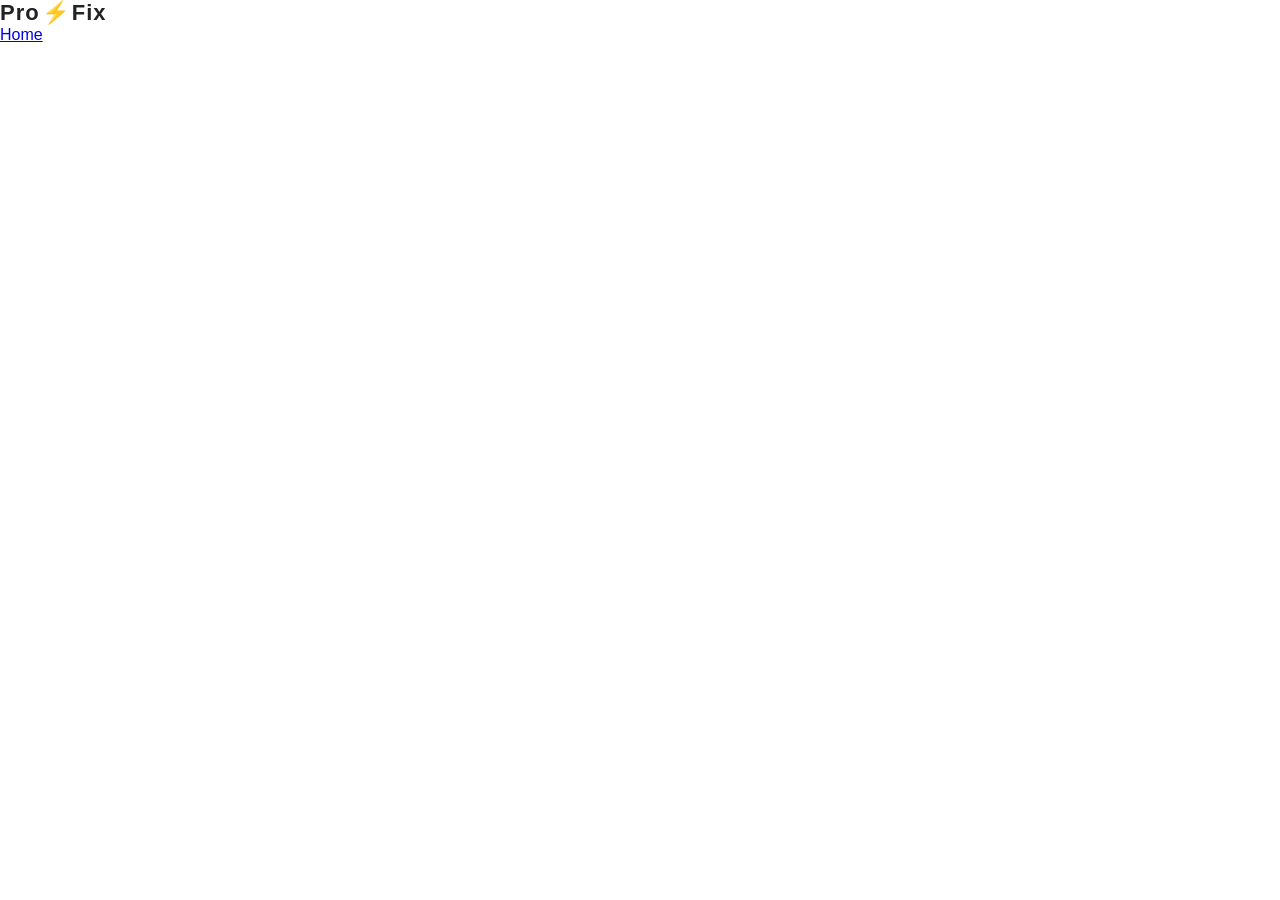
==== about.html @ e6b6a7c2 "Create about.html - about me seperate page" ====
<!DOCTYPE html>
<html lang="en">
<head>
  <meta charset="UTF-8">
  <title>About - ProFix</title>
  <link rel="stylesheet" href="styles.css">
</head>

<body>

<div class="nav">
  <div class="brand">Pro<span class="brand-bolt">⚡</span>Fix</div>

  <div class="nav-links">
    <a href="index.html">Home</a>
  </div>
</div>

<section class="about">
  <div class="about-content">

    <div>
      <h2>About ProFix</h2>

      <p>
        ProFix Handy Services was built around one simple idea: homeowners deserve reliable work,
        clear communication, and upfront expectations.
      </p>

      <p>
        With 15+ years of hands-on electrical and technical experience,
        I bring both field knowledge and a detail-focused mindset to every job.
      </p>

      <p>
        Over the years, I’ve corrected a lot of poor workmanship —
        and that’s exactly why I take a different approach:
        do the work right, explain what was done, and leave it solid.
      </p>

      <p>
        This website was designed to give customers clarity upfront.
        For common jobs, you can get a starting estimate instantly.
        If something is more complex, I’ll review it and follow up clearly.
      </p>

    </div>

    <img src="images/about-me.jpg" alt="ProFix Owner">

  </div>
</section>

</body>
</html>
---- styles.css ----
* {
  box-sizing: border-box;
}

html {
  scroll-behavior: smooth;
}

body {
  margin: 0;
  font-family: Arial, Helvetica, sans-serif;
  color: #222;
  background: #fff;
}

/* TOP NAV */
.top-nav {
  position: fixed;
  top: 0;
  width: 100%;
  height: 56px;
  background: rgba(255,255,255,0.92);
  backdrop-filter: blur(10px);
  display: flex;
  align-items: center;
  justify-content: space-between;
  padding: 0 28px;
  z-index: 1000;
  box-shadow: 0 1px 8px rgba(0,0,0,0.08);
}

.brand {
  font-size: 22px;
  font-weight: 800;
  letter-spacing: 1px;
}

.top-nav nav {
  display: flex;
  gap: 24px;
}

.top-nav a {
  text-decoration: none;
  color: #222;
  font-weight: 700;
  font-size: 14px;
}

.nav-actions {
  display: flex;
  align-items: center;
  gap: 12px;
}

/* Lightning Strike */
.brand-bolt {
  color: #ff6a00;
  margin: 0 2px;
}

/* DARK BUTTON */
#darkToggle {
  background: white;
  color: #222;
  border: none;
  font-size: 18px;
  cursor: pointer;
  padding: 7px 10px;
  border-radius: 50%;
  box-shadow: 0 2px 8px rgba(0,0,0,0.2);
}

/* ANIMATION */
section {
  opacity: 0;
  transform: translateY(35px);
  transition: opacity 0.9s ease, transform 0.9s ease;
}

section.show {
  opacity: 1;
  transform: translateY(0);
}

/* HERO */
.hero {
  height: 88vh;
  min-height: 560px;
  background: url("images/builder-handymann.webp") center/cover no-repeat;
  display: flex;
  align-items: flex-start;
  justify-content: center;
  text-align: center;
  padding-top: 110px;
}

.hero-content {
  color: white;
  text-shadow: 0 3px 12px rgba(0,0,0,0.45);
}

.hero-content h1 {
  font-size: 58px;
  margin: 0;
  letter-spacing: 1px;
}

.hero-content p {
  font-size: 22px;
  margin: 12px 0 24px;
  font-weight: 700;
}

button {
  padding: 13px 30px;
  background: #ff6a00;
  color: white;
  border: none;
  cursor: pointer;
  border-radius: 999px;
  font-weight: 800;
  transition: 0.25s ease;
}

button:hover {
  transform: translateY(-2px);
  box-shadow: 0 8px 22px rgba(0,0,0,0.18);
}

/* SERVICES */
.services {
  padding: 55px 20px;
  text-align: center;
}

.services h2,
.gallery h2,
.reviews h2,
.quote h2,
.service-area h2 {
  font-size: 34px;
  margin-bottom: 12px;
}

.service-grid {
  display: grid;
  grid-template-columns: repeat(auto-fit, minmax(165px, 1fr));
  gap: 18px;
  margin: 28px auto 0;
  max-width: 1000px;
}

.service-grid div {
  padding: 28px;
  border: 1px solid #ddd;
  background: #fff;
  border-radius: 18px;
  transition: 0.3s;
  font-size: 18px;
  font-weight: 800;
  cursor: pointer;
}

.service-grid div span {
  display: block;
  font-size: 34px;
  margin-bottom: 10px;
}

.service-grid div:hover {
  transform: translateY(-7px);
  box-shadow: 0 14px 34px rgba(0,0,0,0.14);
}

/* EV */
.ev {
  background: linear-gradient(to right, #111, #2d2d2d);
  color: white;
  padding: 70px 20px;
  text-align: center;
}

.ev-content {
  max-width: 760px;
  margin: auto;
}

.ev h2 {
  font-size: 38px;
  margin-bottom: 12px;
}

.ev p {
  font-size: 20px;
}

.fine-print {
  font-size: 15px !important;
  color: #ddd;
}

/* Condenser */
.condenser {
  padding: 70px 20px;
  background: #fff;
  text-align: center;
}

.condenser-content {
  max-width: 1100px;
  margin: auto;
}

.section-subtitle {
  max-width: 760px;
  margin: 0 auto 30px;
  font-size: 19px;
  color: #555;
}

.info-grid {
  display: grid;
  grid-template-columns: repeat(auto-fit, minmax(250px, 1fr));
  gap: 18px;
  margin-top: 30px;
}

.info-card {
  background: #f7f7f7;
  padding: 24px;
  border-radius: 18px;
  text-align: left;
  box-shadow: 0 8px 22px rgba(0,0,0,0.07);
}

.info-card h3 {
  margin-top: 0;
}

.info-card li {
  margin-bottom: 8px;
}

.warning-card {
  border-left: 5px solid #ff6a00;
}

.pricing-row {
  display: grid;
  grid-template-columns: repeat(auto-fit, minmax(180px, 1fr));
  gap: 18px;
  margin: 35px auto;
  max-width: 800px;
}

.pricing-row div {
  background: #111;
  color: white;
  padding: 24px;
  border-radius: 18px;
}

.pricing-row span {
  display: block;
  font-size: 28px;
  color: #ff6a00;
  margin-top: 8px;
  font-weight: 800;
}

.value-line {
  max-width: 780px;
  margin: 20px auto;
  font-size: 18px;
  font-weight: 600;
}

.dark .condenser {
  background: #111;
}

.dark .info-card {
  background: #222;
}

.dark .section-subtitle {
  color: #ddd;
}

/* GALLERY */
.gallery {
  padding: 55px 20px;
  text-align: center;
}

.gallery-grid {
  display: grid;
  grid-template-columns: repeat(auto-fit, minmax(240px, 1fr));
  gap: 18px;
  max-width: 1050px;
  margin: 28px auto 0;
}

.gallery-grid img {
  width: 100%;
  height: 210px;
  object-fit: cover;
  border-radius: 18px;
  box-shadow: 0 10px 26px rgba(0,0,0,0.12);
}

/* REVIEWS */
.reviews {
  padding: 60px 20px;
  background: #f7f7f7;
  text-align: center;
}

.review-grid {
  display: flex;
  overflow-x: auto;
  gap: 22px;
  padding: 28px;
  scroll-behavior: smooth;
  max-width: 1000px;
  margin: auto;
}

.review-card {
  min-width: 280px;
  background: white;
  padding: 28px;
  border-radius: 18px;
  box-shadow: 0 10px 26px rgba(0,0,0,0.09);
  text-align: left;
  transition: 0.3s ease;
}

.review-card:hover {
  transform: scale(1.06);
  box-shadow: 0 16px 38px rgba(0,0,0,0.18);
}

/* QUOTE */
.quote {
  padding: 70px 20px;
  text-align: center;
  font-size: 18px;
}

.quote-subtitle {
  max-width: 680px;
  margin: 0 auto 24px;
  font-size: 19px;
  color: #555;
}

.quote select,
.quote input,
.quote textarea {
  font-size: 17px;
  padding: 13px;
  width: 290px;
  max-width: 92%;
  margin: 6px;
  border-radius: 10px;
  border: 1px solid #ccc;
}

.quote textarea {
  min-height: 100px;
}

/* SERVICE AREA */
.service-area {
  padding: 65px 20px;
  text-align: center;
  background: #f7f7f7;
}

.service-area p {
  font-size: 18px;
  max-width: 780px;
  margin: 10px auto;
}

.map-card {
  margin: 28px auto 0;
  max-width: 900px;
  display: flex;
  flex-wrap: wrap;
  justify-content: center;
  gap: 14px;
}

.map-card span {
  background: white;
  padding: 14px 20px;
  border-radius: 999px;
  box-shadow: 0 8px 20px rgba(0,0,0,0.08);
  font-weight: 700;
}

/* FOOTER */
footer {
  padding: 28px;
  text-align: center;
  font-size: 15px;
}

/* DARK MODE */
.dark {
  background: #111;
  color: #fff;
}

.dark .top-nav {
  background: rgba(20,20,20,0.92);
}

.dark .top-nav a,
.dark .brand {
  color: white;
}

.dark .service-grid div,
.dark .review-card,
.dark .map-card span {
  background: #222;
  border-color: #444;
}

.dark .reviews,
.dark .service-area {
  background: #181818;
}

.dark .quote-subtitle {
  color: #ddd;
}

.dark footer {
  background: #111;
  color: #fff;
}

/* MOBILE */
@media (max-width: 760px) {
  .top-nav nav {
    display: none;
  }

  .top-nav {
    padding: 0 16px;
  }

  .nav-actions a {
    display: none;
  }

  .hero {
    height: 75vh;
    min-height: 480px;
    padding-top: 95px;
  }

  .hero-content h1 {
    font-size: 42px;
  }

  .hero-content p {
    font-size: 18px;
    padding: 0 16px;
  }

  .service-grid {
    grid-template-columns: 1fr;
  }

  .quote select,
  .quote input,
  .quote textarea {
    width: 100%;
  }
}

/* Live Map */
.live-map {
  max-width: 900px;
  margin: 30px auto;
  border-radius: 22px;
  overflow: hidden;
  box-shadow: 0 16px 40px rgba(0,0,0,0.18);
}

.live-map iframe {
  width: 100%;
  height: 380px;
  border: 0;
}

.before-after {
  display: grid;
  grid-template-columns: repeat(auto-fit, minmax(260px, 1fr));
  gap: 22px;
  max-width: 850px;
  margin: 30px auto;
}

.before-after div {
  background: #f7f7f7;
  border-radius: 18px;
  overflow: hidden;
  box-shadow: 0 10px 26px rgba(0,0,0,0.1);
}

.before-after img {
  width: 100%;
  height: 230px;
  object-fit: cover;
  display: block;
}

.before-after p {
  font-weight: 800;
  padding: 12px;
  margin: 0;
}

.dark .before-after div {
  background: #222;
}

.about {
  padding: 70px 20px;
  background: white;
}

.about-content {
  max-width: 1050px;
  margin: auto;
  display: grid;
  grid-template-columns: 1.4fr 0.8fr;
  gap: 35px;
  align-items: center;
}

.about-content h2 {
  font-size: 34px;
}

.about-content p {
  font-size: 18px;
  line-height: 1.6;
}

.about-content img {
  width: 100%;
  border-radius: 22px;
  box-shadow: 0 14px 35px rgba(0,0,0,0.14);
}

.dark .about {
  background: #111;
}

@media (max-width: 760px) {
  .about-content {
    grid-template-columns: 1fr;
  }
}
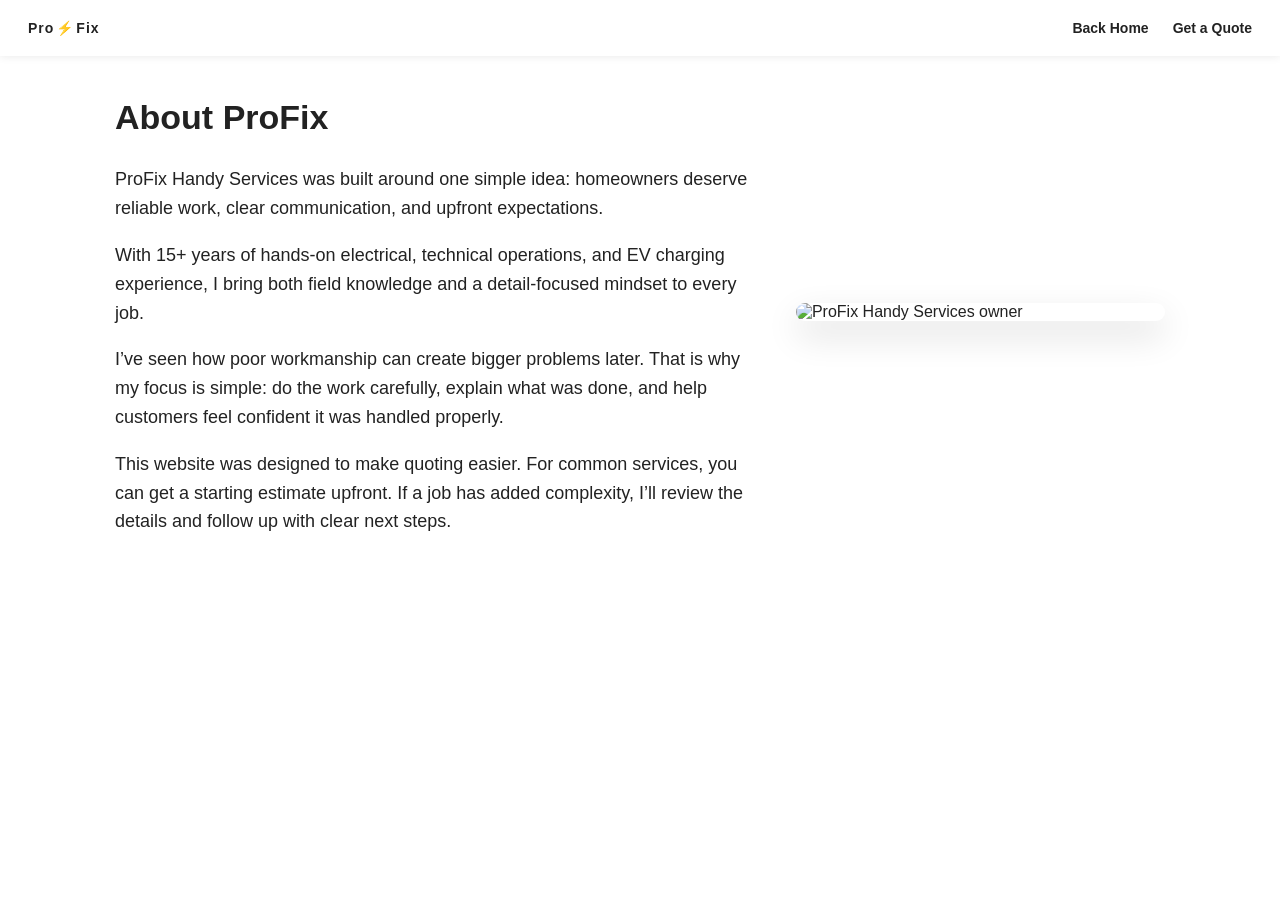
==== commit 82e7929b: "Update about.html" ====
--- a/about.html
+++ b/about.html
@@ -8,17 +8,17 @@
 
 <body>
 
-<div class="nav">
-  <div class="brand">Pro<span class="brand-bolt">⚡</span>Fix</div>
+<header class="top-nav">
+  <a class="brand" href="index.html">Pro<span class="brand-bolt">⚡</span>Fix</a>
 
-  <div class="nav-links">
-    <a href="index.html">Home</a>
-  </div>
-</div>
+  <nav>
+    <a href="index.html">Back Home</a>
+    <a href="index.html#quote">Get a Quote</a>
+  </nav>
+</header>
 
-<section class="about">
+<section class="about show">
   <div class="about-content">
-
     <div>
       <h2>About ProFix</h2>
 
@@ -28,26 +28,22 @@
       </p>
 
       <p>
-        With 15+ years of hands-on electrical and technical experience,
+        With 15+ years of hands-on electrical, technical operations, and EV charging experience,
         I bring both field knowledge and a detail-focused mindset to every job.
       </p>
 
       <p>
-        Over the years, I’ve corrected a lot of poor workmanship —
-        and that’s exactly why I take a different approach:
-        do the work right, explain what was done, and leave it solid.
+        I’ve seen how poor workmanship can create bigger problems later. That is why my focus is simple:
+        do the work carefully, explain what was done, and help customers feel confident it was handled properly.
       </p>
 
       <p>
-        This website was designed to give customers clarity upfront.
-        For common jobs, you can get a starting estimate instantly.
-        If something is more complex, I’ll review it and follow up clearly.
+        This website was designed to make quoting easier. For common services, you can get a starting estimate upfront.
+        If a job has added complexity, I’ll review the details and follow up with clear next steps.
       </p>
-
     </div>
 
-    <img src="images/about-me.jpg" alt="ProFix Owner">
-
+    <img src="images/about-me.jpg" alt="ProFix Handy Services owner">
   </div>
 </section>
 
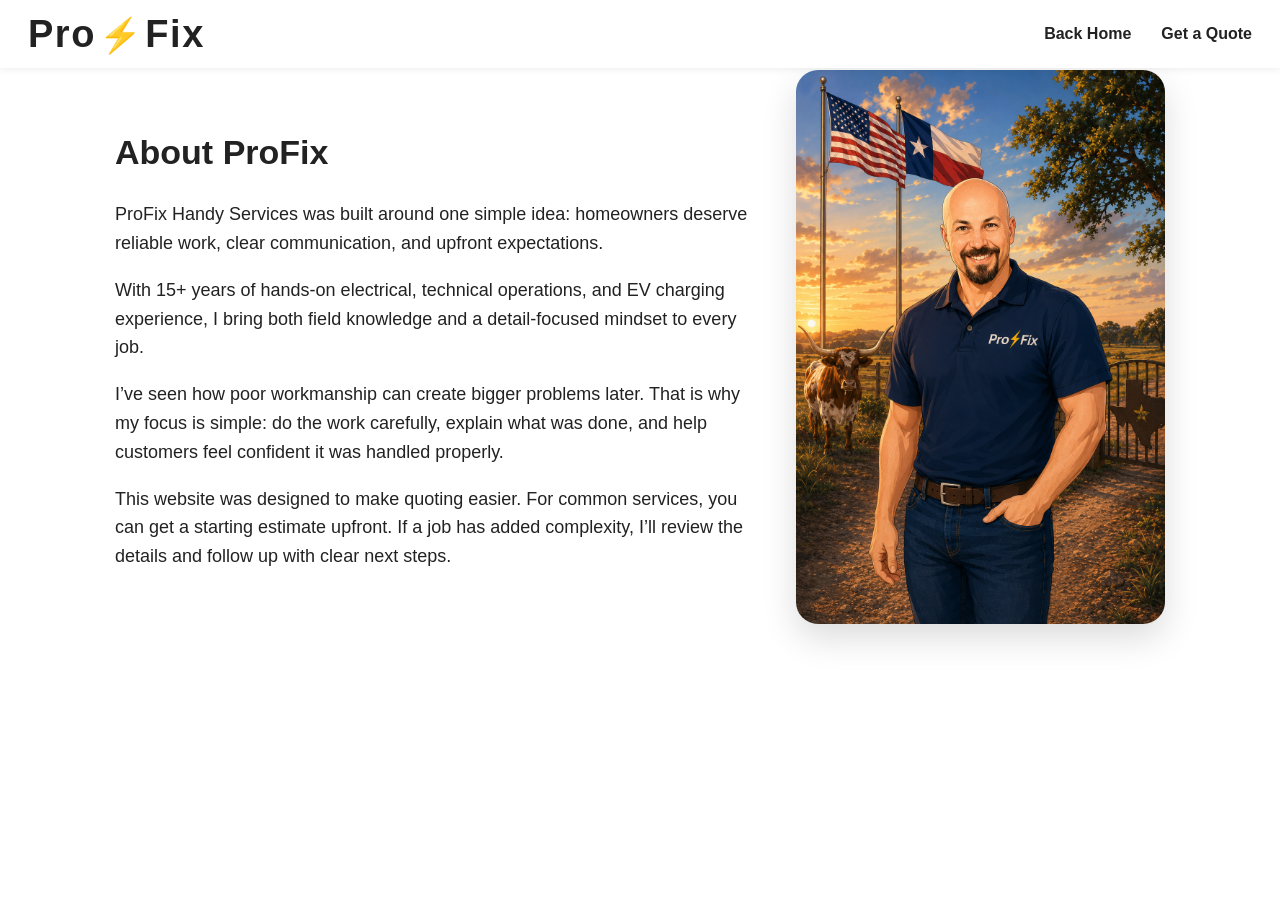
==== commit 9ab1336d: "Update about.html" ====
--- a/about.html
+++ b/about.html
@@ -43,7 +43,7 @@
       </p>
     </div>
 
-    <img src="images/about-me.jpg" alt="ProFix Handy Services owner">
+    <img src="images/about-profix.png" alt="ProFix Handy Services owner">
   </div>
 </section>
 
--- a/styles.css
+++ b/styles.css
@@ -1,3 +1,4 @@
+/* RESET / GLOBAL */
 * {
   box-sizing: border-box;
 }
@@ -18,7 +19,7 @@
   position: fixed;
   top: 0;
   width: 100%;
-  height: 56px;
+  height: 68px;
   background: rgba(255,255,255,0.92);
   backdrop-filter: blur(10px);
   display: flex;
@@ -30,21 +31,37 @@
 }
 
 .brand {
-  font-size: 22px;
-  font-weight: 800;
-  letter-spacing: 1px;
+  text-decoration: none;
+  color: #111;
+  font-size: 34px;
+  font-weight: 900;
+  letter-spacing: 1.5px;
+  display: inline-block;
+  line-height: 1;
+  transition: 0.25s ease;
+}
+
+.brand:hover {
+  opacity: 0.75;
+  transform: scale(1.04);
+}
+
+.brand-bolt {
+  color: #ff6a00;
+  font-size: 30px;
+  margin: 0 3px;
 }
 
 .top-nav nav {
   display: flex;
-  gap: 24px;
+  gap: 30px;
 }
 
 .top-nav a {
   text-decoration: none;
   color: #222;
-  font-weight: 700;
-  font-size: 14px;
+  font-weight: 800;
+  font-size: 16px;
 }
 
 .nav-actions {
@@ -53,20 +70,16 @@
   gap: 12px;
 }
 
-/* Lightning Strike */
-.brand-bolt {
-  color: #ff6a00;
-  margin: 0 2px;
-}
-
 /* DARK BUTTON */
 #darkToggle {
-  background: white;
-  color: #222;
+  background: #111;
+  color: #ffcc66;
   border: none;
-  font-size: 18px;
+  font-size: 15px;
   cursor: pointer;
-  padding: 7px 10px;
+  width: 34px;
+  height: 34px;
+  padding: 0;
   border-radius: 50%;
   box-shadow: 0 2px 8px rgba(0,0,0,0.2);
 }
@@ -85,14 +98,14 @@
 
 /* HERO */
 .hero {
-  height: 88vh;
-  min-height: 560px;
-  background: url("images/builder-handymann.webp") center/cover no-repeat;
+  height: 62vh;
+  min-height: 420px;
+  background: url("images/Sam-ProFix.png") center/cover no-repeat;
   display: flex;
   align-items: flex-start;
   justify-content: center;
   text-align: center;
-  padding-top: 110px;
+  padding-top: 95px;
 }
 
 .hero-content {
@@ -101,17 +114,24 @@
 }
 
 .hero-content h1 {
-  font-size: 58px;
+  font-size: 56px;
   margin: 0;
   letter-spacing: 1px;
 }
 
 .hero-content p {
-  font-size: 22px;
+  font-size: 21px;
   margin: 12px 0 24px;
   font-weight: 700;
 }
 
+.hero-bolt {
+  color: #ff6a00;
+  font-size: 0.85em;
+  margin: 0 6px;
+}
+
+/* BUTTONS */
 button {
   padding: 13px 30px;
   background: #ff6a00;
@@ -138,7 +158,9 @@
 .gallery h2,
 .reviews h2,
 .quote h2,
-.service-area h2 {
+.service-area h2,
+.condenser h2,
+.ev h2 {
   font-size: 34px;
   margin-bottom: 12px;
 }
@@ -186,11 +208,6 @@
   margin: auto;
 }
 
-.ev h2 {
-  font-size: 38px;
-  margin-bottom: 12px;
-}
-
 .ev p {
   font-size: 20px;
 }
@@ -200,7 +217,7 @@
   color: #ddd;
 }
 
-/* Condenser */
+/* CONDENSER */
 .condenser {
   padding: 70px 20px;
   background: #fff;
@@ -276,38 +293,101 @@
   font-weight: 600;
 }
 
-.dark .condenser {
+/* BEFORE / AFTER IMAGES */
+.before-after {
+  display: grid;
+  grid-template-columns: repeat(auto-fit, minmax(260px, 1fr));
+  gap: 22px;
+  max-width: 850px;
+  margin: 30px auto;
+}
+
+.before-after div {
+  background: #f7f7f7;
+  border-radius: 18px;
+  overflow: hidden;
+  box-shadow: 0 10px 26px rgba(0,0,0,0.1);
+}
+
+.before-after img {
+  width: 100%;
+  height: 260px;
+  object-fit: contain;
   background: #111;
-}
-
-.dark .info-card {
-  background: #222;
-}
-
-.dark .section-subtitle {
-  color: #ddd;
+  display: block;
+}
+
+.before-after p {
+  font-weight: 800;
+  padding: 12px;
+  margin: 0;
 }
 
 /* GALLERY */
 .gallery {
   padding: 55px 20px;
   text-align: center;
-}
-
-.gallery-grid {
-  display: grid;
-  grid-template-columns: repeat(auto-fit, minmax(240px, 1fr));
-  gap: 18px;
+  overflow: hidden;
+}
+
+.gallery-carousel {
   max-width: 1050px;
   margin: 28px auto 0;
-}
-
-.gallery-grid img {
-  width: 100%;
-  height: 210px;
+  overflow-x: auto;
+  overflow-y: hidden;
+  scrollbar-width: none;
+}
+
+.gallery-carousel::-webkit-scrollbar {
+  display: none;
+}
+
+.gallery-track {
+  display: flex;
+  gap: 18px;
+  width: max-content;
+  animation: galleryLoop 34s linear infinite;
+}
+
+.gallery-track:hover {
+  animation-play-state: paused;
+}
+
+.gallery-track img {
+  width: 320px;
+  height: 220px;
   object-fit: cover;
   border-radius: 18px;
   box-shadow: 0 10px 26px rgba(0,0,0,0.12);
+  flex-shrink: 0;
+}
+
+@keyframes galleryLoop {
+  from {
+    transform: translateX(0);
+  }
+  to {
+    transform: translateX(-50%);
+  }
+}
+
+.gallery-dots {
+  margin-top: 18px;
+}
+
+.gallery-dots span {
+  display: inline-block;
+  width: 10px;
+  height: 10px;
+  background: #111;
+  border-radius: 50%;
+  margin: 0 5px;
+  opacity: 0.35;
+}
+
+.gallery-dots span.active {
+  background: #ff6a00;
+  opacity: 1;
 }
 
 /* REVIEWS */
@@ -315,31 +395,83 @@
   padding: 60px 20px;
   background: #f7f7f7;
   text-align: center;
-}
-
-.review-grid {
+  overflow: hidden;
+}
+
+.review-carousel {
+  max-width: 1000px;
+  margin: 25px auto 0;
+  overflow-x: auto;
+  overflow-y: hidden;
+  scroll-behavior: smooth;
+  scrollbar-width: none;
+}
+
+.review-carousel::-webkit-scrollbar {
+  display: none;
+}
+
+.review-track {
   display: flex;
-  overflow-x: auto;
   gap: 22px;
-  padding: 28px;
-  scroll-behavior: smooth;
-  max-width: 1000px;
-  margin: auto;
+  width: max-content;
+  animation: reviewLoop 35s linear infinite;
+}
+
+.review-track:hover {
+  animation-play-state: paused;
 }
 
 .review-card {
-  min-width: 280px;
+  width: 280px;
+  min-height: 260px;
   background: white;
   padding: 28px;
   border-radius: 18px;
   box-shadow: 0 10px 26px rgba(0,0,0,0.09);
   text-align: left;
+  flex-shrink: 0;
   transition: 0.3s ease;
 }
 
 .review-card:hover {
-  transform: scale(1.06);
+  transform: scale(1.04);
   box-shadow: 0 16px 38px rgba(0,0,0,0.18);
+}
+
+@keyframes reviewLoop {
+  from {
+    transform: translateX(0);
+  }
+  to {
+    transform: translateX(-50%);
+  }
+}
+
+.stars {
+  color: #ff6a00;
+  font-size: 18px;
+  margin: 8px 0;
+  letter-spacing: 2px;
+}
+
+.review-dots {
+  margin-top: 18px;
+}
+
+.review-dots span {
+  display: inline-block;
+  width: 10px;
+  height: 10px;
+  background: #111;
+  border-radius: 50%;
+  margin: 0 5px;
+  opacity: 0.35;
+}
+
+.review-dots span.active {
+  background: #ff6a00;
+  opacity: 1;
 }
 
 /* QUOTE */
@@ -385,107 +517,7 @@
   margin: 10px auto;
 }
 
-.map-card {
-  margin: 28px auto 0;
-  max-width: 900px;
-  display: flex;
-  flex-wrap: wrap;
-  justify-content: center;
-  gap: 14px;
-}
-
-.map-card span {
-  background: white;
-  padding: 14px 20px;
-  border-radius: 999px;
-  box-shadow: 0 8px 20px rgba(0,0,0,0.08);
-  font-weight: 700;
-}
-
-/* FOOTER */
-footer {
-  padding: 28px;
-  text-align: center;
-  font-size: 15px;
-}
-
-/* DARK MODE */
-.dark {
-  background: #111;
-  color: #fff;
-}
-
-.dark .top-nav {
-  background: rgba(20,20,20,0.92);
-}
-
-.dark .top-nav a,
-.dark .brand {
-  color: white;
-}
-
-.dark .service-grid div,
-.dark .review-card,
-.dark .map-card span {
-  background: #222;
-  border-color: #444;
-}
-
-.dark .reviews,
-.dark .service-area {
-  background: #181818;
-}
-
-.dark .quote-subtitle {
-  color: #ddd;
-}
-
-.dark footer {
-  background: #111;
-  color: #fff;
-}
-
-/* MOBILE */
-@media (max-width: 760px) {
-  .top-nav nav {
-    display: none;
-  }
-
-  .top-nav {
-    padding: 0 16px;
-  }
-
-  .nav-actions a {
-    display: none;
-  }
-
-  .hero {
-    height: 75vh;
-    min-height: 480px;
-    padding-top: 95px;
-  }
-
-  .hero-content h1 {
-    font-size: 42px;
-  }
-
-  .hero-content p {
-    font-size: 18px;
-    padding: 0 16px;
-  }
-
-  .service-grid {
-    grid-template-columns: 1fr;
-  }
-
-  .quote select,
-  .quote input,
-  .quote textarea {
-    width: 100%;
-  }
-}
-
-/* Live Map */
+/* LIVE MAP */
 .live-map {
   max-width: 900px;
   margin: 30px auto;
@@ -500,38 +532,7 @@
   border: 0;
 }
 
-.before-after {
-  display: grid;
-  grid-template-columns: repeat(auto-fit, minmax(260px, 1fr));
-  gap: 22px;
-  max-width: 850px;
-  margin: 30px auto;
-}
-
-.before-after div {
-  background: #f7f7f7;
-  border-radius: 18px;
-  overflow: hidden;
-  box-shadow: 0 10px 26px rgba(0,0,0,0.1);
-}
-
-.before-after img {
-  width: 100%;
-  height: 230px;
-  object-fit: cover;
-  display: block;
-}
-
-.before-after p {
-  font-weight: 800;
-  padding: 12px;
-  margin: 0;
-}
-
-.dark .before-after div {
-  background: #222;
-}
-
+/* ABOUT */
 .about {
   padding: 70px 20px;
   background: white;
@@ -561,13 +562,195 @@
   box-shadow: 0 14px 35px rgba(0,0,0,0.14);
 }
 
+/* FOOTER */
+footer {
+  padding: 28px;
+  text-align: center;
+  font-size: 15px;
+}
+
+/* BACK TO TOP */
+#backToTop {
+  display: none;
+  position: fixed;
+  left: 50%;
+  bottom: 22px;
+  transform: translateX(-50%);
+  z-index: 1000;
+  padding: 12px 16px;
+  border-radius: 50%;
+  background: #ff6a00;
+  color: white;
+  font-size: 20px;
+  box-shadow: 0 8px 22px rgba(0,0,0,0.25);
+}
+
+/* DARK MODE */
+.dark {
+  background: #111;
+  color: #fff;
+}
+
+.dark .top-nav {
+  background: rgba(20,20,20,0.92);
+}
+
+.dark .top-nav a,
+.dark .brand {
+  color: white;
+}
+
+.dark #darkToggle {
+  background: white;
+  color: #ff6a00;
+}
+
+.dark .service-grid div,
+.dark .review-card {
+  background: #222;
+  border-color: #444;
+}
+
+.dark .condenser,
 .dark .about {
   background: #111;
 }
 
+.dark .info-card,
+.dark .before-after div {
+  background: #222;
+}
+
+.dark .section-subtitle,
+.dark .quote-subtitle {
+  color: #ddd;
+}
+
+.dark .reviews,
+.dark .service-area {
+  background: #181818;
+}
+
+.dark footer {
+  background: #111;
+  color: #fff;
+}
+
+/* MOBILE */
 @media (max-width: 760px) {
+  .top-nav {
+    height: 68px;
+    padding: 0 14px;
+  }
+
+  .top-nav .brand {
+    font-size: 26px !important;
+  }
+
+  .brand-bolt {
+    font-size: 22px;
+  }
+
+  .top-nav nav {
+    display: none;
+  }
+
+  .nav-actions a {
+    display: none;
+  }
+
+  #darkToggle {
+    font-size: 16px;
+    padding: 6px 9px;
+  }
+
+  .hero {
+    height: 58vh;
+    min-height: 390px;
+    padding-top: 90px;
+    background-position: left center;
+  }
+
+  .hero-content h1 {
+    font-size: 38px;
+  }
+
+  .hero-content p {
+    font-size: 17px;
+    max-width: 340px;
+    padding: 0 16px;
+    margin-left: auto;
+    margin-right: auto;
+  }
+
+  button {
+    padding: 12px 22px;
+  }
+
+  .services,
+  .ev,
+  .condenser,
+  .gallery,
+  .reviews,
+  .quote,
+  .service-area,
+  .about {
+    padding: 45px 16px;
+  }
+
+  .services h2,
+  .gallery h2,
+  .reviews h2,
+  .quote h2,
+  .service-area h2,
+  .condenser h2,
+  .ev h2 {
+    font-size: 28px;
+  }
+
+  .service-grid,
+  .info-grid,
+  .pricing-row,
+  .before-after {
+    grid-template-columns: 1fr;
+  }
+
+  .gallery-track img {
+    width: 280px;
+    height: 200px;
+  }
+
+  .review-card {
+    width: 280px;
+    min-width: 280px;
+  }
+
+  .quote select,
+  .quote input,
+  .quote textarea {
+    width: 100%;
+    font-size: 16px;
+  }
+
+  .live-map iframe {
+    height: 320px;
+  }
+
   .about-content {
     grid-template-columns: 1fr;
   }
-}
-
+
+  #backToTop {
+    bottom: 16px;
+  }
+}
+
+/* FINAL NAV BRAND FIX */
+.top-nav .brand {
+  font-size: 38px !important;
+  font-weight: 900 !important;
+}
+
+.top-nav .brand-bolt {
+  font-size: 34px !important;
+}
